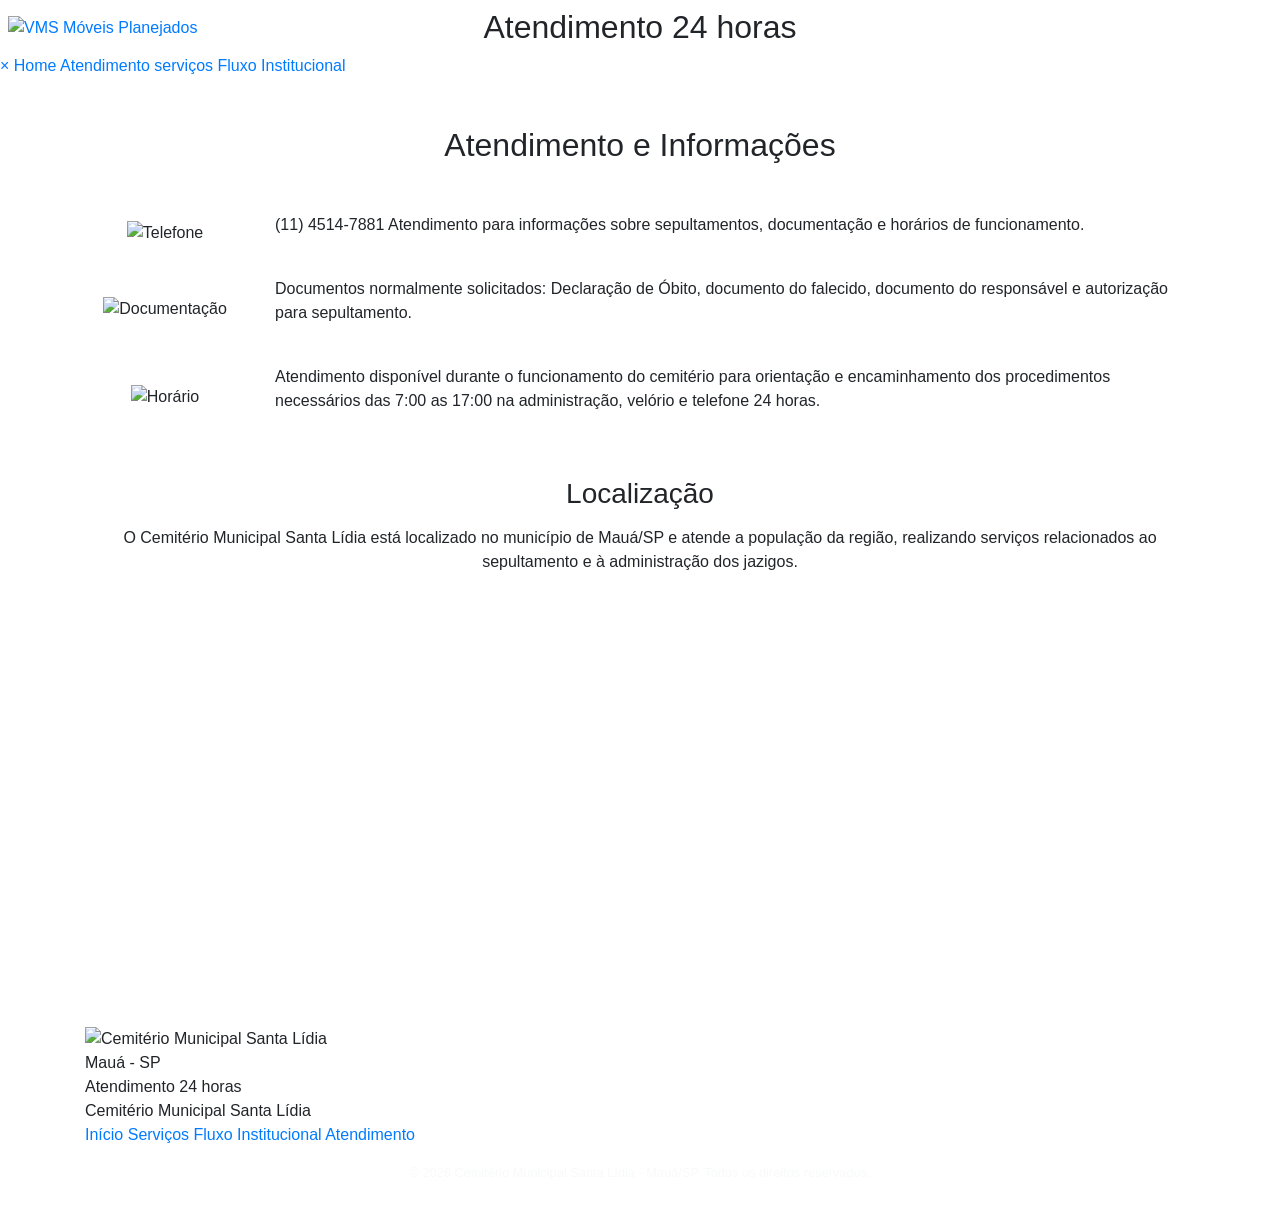
==== atendimento.html @ a3ee7ddf "Add files via upload" ====
<!DOCTYPE html>
<html lang="pt-br">

<head>
    <meta charset="UTF-8">
    <meta name="viewport" content="width=device-width, initial-scale=1.0">
    <title>Cemitério Municipal Santa Lídia</title>
    <link rel="stylesheet" href="style/style.css">
    <link rel="stylesheet" href="https://stackpath.bootstrapcdn.com/bootstrap/4.1.3/css/bootstrap.min.css"
        integrity="sha384-MCw98/SFnGE8fJT3GXwEOngsV7Zt27NXFoaoApmYm81iuXoPkFOJwJ8ERdknLPMO" crossorigin="anonymous">
</head>

<body>

    <header class="header-vms d-flex align-items-center justify-content-between p-2">
        <div class="d-flex align-items-center" style="flex: 1;">
            <a href="index.html">
                <img src="img/logo.png" alt="VMS Móveis Planejados" class="logo">
            </a>
        </div>

        <div class="d-flex justify-content-center" style="flex: 1;">
            <h2 class="titulo-vms m-0 text-center">Atendimento 24 horas</h2>
        </div>

        <div class="d-flex justify-content-end" style="flex: 1;">
            <div class="menu-toggle" id="mobile-menu">
                <span class="bar"></span>
                <span class="bar"></span>
                <span class="bar"></span>
            </div>
        </div>
    </header>

  <div id="mySideMenu" class="side-menu">
    <a href="javascript:void(0)" class="close-btn" onclick="closeMenu()">&times;</a>
    <a href="index.html">Home</a>
    <a href="atendimento.html">Atendimento</a>
    <a href="serviços.html">serviços</a>
    <a href="fluxo.html">Fluxo</a>
    <a href="institucional.html">Institucional</a>
</div>

   <main class="container my-5">

    <h2 class="text-center mb-5">Atendimento e Informações</h2>

    <div class="row mb-4 align-items-center">
        <div class="col-md-2 col-3 text-center">
            <img src="img/telefone.png" alt="Telefone" class="icon-contato">
        </div>
        <div class="col-md-10 col-9">
            <p class="texto-contato">
               (11) 4514-7881 Atendimento para informações sobre sepultamentos, documentação e horários de funcionamento.
            </p>
        </div>
    </div>

    <div class="row mb-4 align-items-center">
        <div class="col-md-2 col-3 text-center">
            <img src="img/doc.png" alt="Documentação" class="icon-contato">
        </div>
        <div class="col-md-10 col-9">
            <p class="texto-contato">
                Documentos normalmente solicitados:
                Declaração de Óbito, documento do falecido, documento do responsável e autorização para sepultamento.
            </p>
        </div>
    </div>

    <div class="row mb-4 align-items-center">
        <div class="col-md-2 col-3 text-center">
            <img src="img/relogio.png" alt="Horário" class="icon-contato">
        </div>
        <div class="col-md-10 col-9">
            <p class="texto-contato">
                Atendimento disponível durante o funcionamento do cemitério para orientação e encaminhamento dos procedimentos
                 necessários das 7:00 as 17:00 na administração, velório e telefone 24 horas.
            </p>
        </div>
    </div>

    <section class="info-extra mt-5 text-center">
        <h3 class="mb-3">Localização</h3>

        <p class="mb-4">
            O Cemitério Municipal Santa Lídia está localizado no município de Mauá/SP e atende a população da região,
            realizando serviços relacionados ao sepultamento e à administração dos jazigos.
        </p>

      <iframe
    src="https://www.google.com/maps/embed?pb=!1m18!1m12!1m3!1d3653.8748694881388!2d-46.44717219481638!3d-23.680432443802406!2m3!1f0!2f0!3f0!3m2!1i1024!2i768!4f13.1!3m3!1m2!1s0x94ce6bfb8fd08885%3A0x861b0b9ce1df2a59!2sCemit%C3%A9rio%20Jardim%20Santa%20L%C3%ADdia!5e0!3m2!1spt-BR!2sbr!4v1780421863436!5m2!1spt-BR!2sbr"
    width="100%"
    height="350"
    style="border:0;"
    allowfullscreen=""
    loading="lazy"
    referrerpolicy="no-referrer-when-downgrade">
</iframe>
    </section>

</main>

  <footer class="footer-vms mt-5 py-4">
    <div class="container footer-grid">

        <div class="footer-left d-flex flex-column align-items-center align-items-md-start">
            <img src="img/logo.png" alt="Cemitério Municipal Santa Lídia" class="logo-footer">
        </div>

        <div class="footer-middle">
            <p class="m-0">Mauá - SP</p>
            <p class="m-0">Atendimento 24 horas</p>
            <p class="m-0">Cemitério Municipal Santa Lídia</p>
        </div>

        <div class="footer-right">
            <a href="index.html" class="footer-link">Início</a>
            <a href="serviços.html" class="footer-link">Serviços</a>
            <a href="fluxo.html" class="footer-link">Fluxo</a>
            <a href="institucional.html" class="footer-link">Institucional</a>
            <a href="atendimento.html" class="footer-link">Atendimento</a>
        </div>

    </div>

    <div class="text-center mt-3 small text-light">
        © 2026 Cemitério Municipal Santa Lídia - Mauá/SP. Todos os direitos reservados.
    </div>
</footer>



    <script src="https://code.jquery.com/jquery-3.3.1.slim.min.js"
        integrity="sha384-q8i/X+965DzO0rT7abK41JStQIAqVgRVzpbzo5smXKp4YfRvH+8abtTE1Pi6jizo"
        crossorigin="anonymous"></script>
    <script src="https://cdnjs.cloudflare.com/ajax/libs/popper.js/1.14.3/umd/popper.min.js"
        integrity="sha384-ZMP7rVo3mIykV+2+9J3UJ46jBk0WLaUAdn689aCwoqbBJiSnjAK/l8WvCWPIPm49"
        crossorigin="anonymous"></script>
    <script src="https://stackpath.bootstrapcdn.com/bootstrap/4.1.3/js/bootstrap.min.js"
        integrity="sha384-ChfqqxuZUCnJSK3+MXmPNIyE6ZbWh2IMqE241rYiqJxyMiZ6OW/JmZQ5stwEULTy"
        crossorigin="anonymous"></script>

    <script>

        const mobileMenu = document.getElementById('mobile-menu');
        const sideMenu = document.getElementById('mySideMenu');

        mobileMenu.addEventListener('click', () => {
            mobileMenu.classList.toggle('active');
            if (sideMenu.style.width === '250px') {
                sideMenu.style.width = '0';
            } else {
                sideMenu.style.width = '250px';
            }
        });

        function closeMenu() {
            sideMenu.style.width = '0';
            mobileMenu.classList.remove('active');
        }
    </script>

</body>

</html>
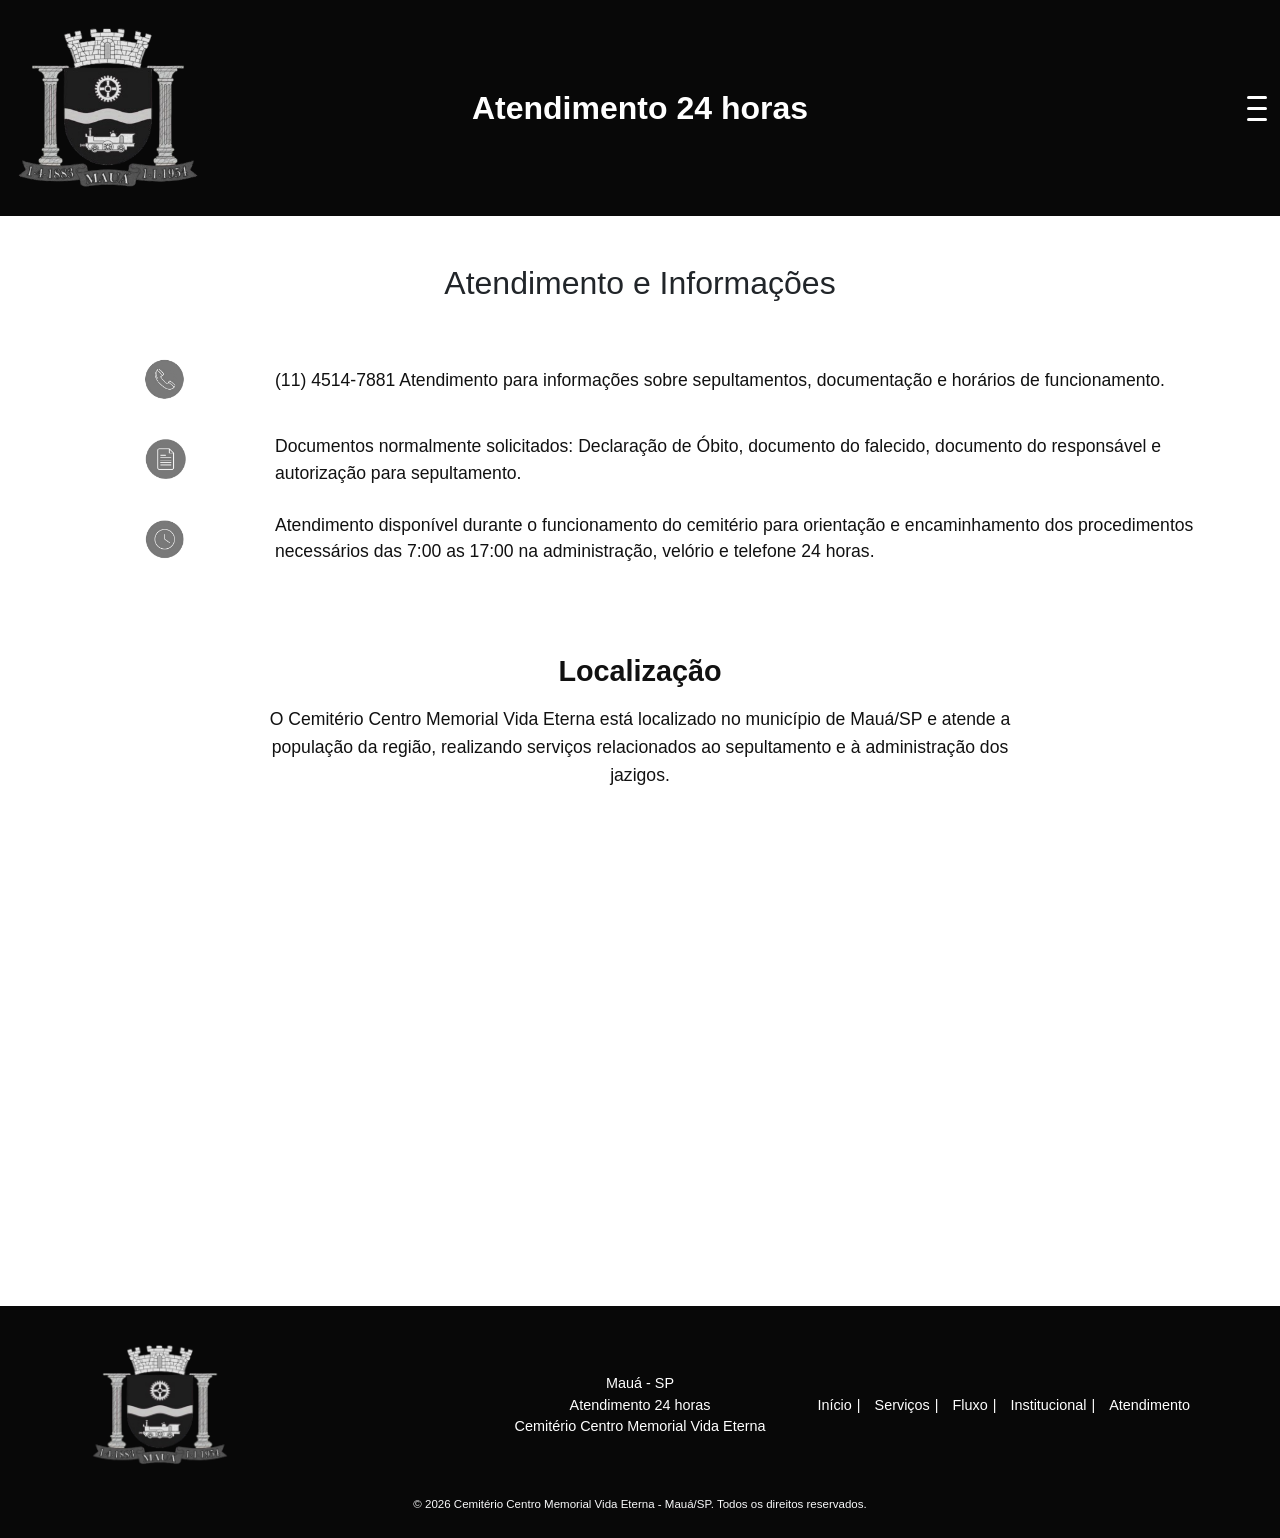
==== commit ece0810d: "Update atendimento.html" ====
--- a/atendimento.html
+++ b/atendimento.html
@@ -4,7 +4,7 @@
 <head>
     <meta charset="UTF-8">
     <meta name="viewport" content="width=device-width, initial-scale=1.0">
-    <title>Cemitério Municipal Santa Lídia</title>
+    <title>Cemitério Centro Memorial Vida Eterna</title>
     <link rel="stylesheet" href="style/style.css">
     <link rel="stylesheet" href="https://stackpath.bootstrapcdn.com/bootstrap/4.1.3/css/bootstrap.min.css"
         integrity="sha384-MCw98/SFnGE8fJT3GXwEOngsV7Zt27NXFoaoApmYm81iuXoPkFOJwJ8ERdknLPMO" crossorigin="anonymous">
@@ -84,7 +84,7 @@
         <h3 class="mb-3">Localização</h3>
 
         <p class="mb-4">
-            O Cemitério Municipal Santa Lídia está localizado no município de Mauá/SP e atende a população da região,
+            O Cemitério Centro Memorial Vida Eterna está localizado no município de Mauá/SP e atende a população da região,
             realizando serviços relacionados ao sepultamento e à administração dos jazigos.
         </p>
 
@@ -111,7 +111,7 @@
         <div class="footer-middle">
             <p class="m-0">Mauá - SP</p>
             <p class="m-0">Atendimento 24 horas</p>
-            <p class="m-0">Cemitério Municipal Santa Lídia</p>
+            <p class="m-0">Cemitério Centro Memorial Vida Eterna</p>
         </div>
 
         <div class="footer-right">
@@ -125,7 +125,7 @@
     </div>
 
     <div class="text-center mt-3 small text-light">
-        © 2026 Cemitério Municipal Santa Lídia - Mauá/SP. Todos os direitos reservados.
+        © 2026 Cemitério Centro Memorial Vida Eterna - Mauá/SP. Todos os direitos reservados.
     </div>
 </footer>
 
@@ -163,4 +163,4 @@
 
 </body>
 
-</html>+</html>
--- a/style/style.css
+++ b/style/style.css
@@ -0,0 +1,443 @@
+
+/* ======== HEADER ======== */
+.header-vms {
+    background-color: #080808;
+    padding: 10px 20px;
+    display: flex;
+    align-items: center;
+    justify-content: space-between;
+}
+
+.logo {
+    width: 200px;
+    height: auto;
+}
+
+.titulo-vms {
+    color: #ffffff;
+    font-family: 'Poppins', sans-serif;
+    font-size: 2rem;
+    font-weight: 600;
+    text-align: center;
+    margin: 0 auto;
+}
+
+.header-vms .btn-link {
+    text-decoration: none;
+    color: #ffffff;
+    font-weight: 500;
+    font-size: 1.1rem;
+    padding: 8px 16px;
+    transition: color 0.2s;
+}
+
+.header-vms .btn-link:hover {
+    color: #A0A0A0;
+}
+
+/* ======== AJUSTE MOBILE ======== */
+@media (max-width: 768px) {
+    .header-vms {
+        display: flex;
+        flex-direction: column;
+        align-items: center;
+        position: relative;
+    }
+
+    .titulo-vms {
+        text-align: center;
+        margin-top: 10px;
+    }
+
+    .menu-toggle {
+        position: absolute;
+        top: 10px;
+        right: 20px;
+    }
+}
+
+/* ===== MENU SANDUÍCHE ===== */
+.menu-toggle {
+    display: flex;
+    flex-direction: column;
+    justify-content: center;
+    width: 30px;
+    padding: 5px;
+    cursor: pointer;
+    transition: transform 0.5s;
+    margin-left: auto;
+}
+
+.menu-toggle .bar {
+    height: 3px;
+    width: 100%;
+    background-color: #fff;
+    margin: 4px 0;
+    border-radius: 15px;
+    transition: transform 0.5s, opacity 0.5s;
+}
+
+.menu-toggle.active .bar:nth-child(1) {
+    transform: translateY(8px) rotate(45deg);
+}
+
+.menu-toggle.active .bar:nth-child(2) {
+    opacity: 0;
+}
+
+.menu-toggle.active .bar:nth-child(3) {
+    transform: translateY(-8px) rotate(-45deg);
+}
+
+/* ===== MENU LATERAL ===== */
+.side-menu {
+    height: 100%;
+    width: 0;
+    position: fixed;
+    z-index: 999;
+    top: 0;
+    right: 0;
+    background-color: #080808;
+    overflow-x: hidden;
+    transition: width 0.5s;
+    padding-top: 60px;
+}
+
+.side-menu a {
+    padding: 15px 30px;
+    text-decoration: none;
+    font-size: 20px;
+    color: #fff;
+    display: block;
+    transition: all 0.3s ease;
+}
+
+.side-menu a:hover {
+    background-color: #3B3B3D;
+}
+
+.side-menu .close-btn {
+    position: absolute;
+    top: 10px;
+    right: 25px;
+    font-size: 36px;
+    color: #fff;
+}
+
+.side-menu .close-btn:hover {
+    color: #bbb;
+}
+
+/* ===== CORPO ===== */
+body {
+    display: flex;
+    flex-direction: column;
+    min-height: 100vh;
+    margin: 0;
+}
+
+main {
+    flex: 1;
+}
+
+/* ===== CONTATO ===== */
+.icon-contato {
+    width: 60px;
+    height: auto;
+}
+
+.texto-contato {
+    font-size: 1.1rem;
+    color: #111111;
+    margin: 0;
+    text-align: left;
+}
+
+.link-instagram {
+    color: #111111;
+    text-decoration: none;
+    font-weight: 600;
+    transition: color 0.2s;
+}
+
+.link-instagram:hover {
+    color: #A0A0A0;
+    text-decoration: underline;
+}
+
+.contact-link {
+    color: inherit;
+    text-decoration: none;
+    font-weight: 500;
+    transition: color 0.3s;
+}
+
+.contact-link:hover {
+    color: #111111;
+    text-decoration: underline;
+}
+
+/* ===== FOOTER ===== */
+.footer-vms {
+    background-color: #080808;
+    color: #ffffff;
+    font-family: 'Poppins', sans-serif;
+    font-size: 0.9rem;
+    padding: 20px 0;
+}
+
+.footer-vms .logo-footer {
+    width: 160px;
+    height: auto;
+}
+
+.footer-vms .slogan {
+    font-style: italic;
+    font-size: 0.95rem;
+    color: #A0A0A0;
+}
+
+.footer-vms .footer-link {
+    color: #ffffff;
+    text-decoration: none;
+    margin: 0 5px;
+    transition: color 0.2s;
+}
+
+.footer-vms .footer-link:hover {
+    color: #A0A0A0;
+}
+
+.footer-vms .link-social {
+    color: #ffffff;
+    text-decoration: none;
+    transition: color 0.2s;
+}
+
+.footer-vms .link-social:hover {
+    color: #A0A0A0;
+}
+
+/* ===== GRID DO FOOTER ===== */
+.footer-grid {
+    display: grid;
+    grid-template-columns: 1fr auto 1fr;
+    align-items: center;
+    text-align: center;
+}
+
+.footer-left img.logo-footer {
+    display: block;
+    max-width: 150px;
+    height: auto;
+}
+
+.footer-left .slogan {
+    margin-top: 10px;
+    font-size: 0.95rem;
+}
+
+.footer-middle {
+    text-align: center;
+}
+
+.footer-right {
+    text-align: right;
+}
+
+.footer-link,
+.link-social {
+    color: #fff;
+    text-decoration: none;
+    margin: 0 3px;
+}
+
+.footer-link:hover,
+.link-social:hover {
+    text-decoration: underline;
+}
+
+/* ===== RESPONSIVIDADE ===== */
+@media (max-width: 768px) {
+    .titulo-vms {
+        font-size: 1.5rem;
+        text-align: center;
+    }
+
+    .logo {
+        width: 120px;
+    }
+
+    .footer-grid {
+        flex-direction: column;
+        align-items: center;
+        text-align: center;
+    }
+
+    .footer-left,
+    .footer-middle,
+    .footer-right {
+        margin-bottom: 10px;
+    }
+
+    .footer-right a {
+        display: block;
+        margin: 4px 0;
+    }
+
+    .footer-right a::after {
+        content: "";
+    }
+}
+
+/* ===== SEPARADORES DO FOOTER ===== */
+.footer-right a {
+    color: #fff;
+    text-decoration: none;
+    margin: 0 5px;
+}
+
+.footer-right a:not(:last-child)::after {
+    content: "|";
+    margin-left: 5px;
+    color: #fff;
+}
+
+.img-projeto {
+    width: 100%;
+    height: 250px;
+    object-fit: cover;
+}
+
+/* ====== Ajustes de imagens ====== */
+main .img-fluid {
+    width: 500px;
+    height: 600px;
+    object-fit: cover;
+    object-position: center;
+    border-radius: 10px;
+}
+
+.sobre-img {
+    width: 250px;
+    height: 300px;
+    object-fit: cover;
+    object-position: center;
+    border-radius: 10px;
+    display: block;
+    margin: 0 auto;
+}
+
+.historia-img {
+    width: 90%;
+    border-radius: 12px;
+    display: block;
+    margin: 0 auto;
+    object-fit: cover;
+}
+
+.products-img {
+    width: 250px;
+    height: 340px;
+    object-fit: cover;
+    object-position: center;
+    border-radius: 10px;
+    display: block;
+    margin: 0 auto;
+}
+
+/* --- Hero / Apresentação --- */
+.hero-section {
+    display: flex;
+    align-items: center;
+    justify-content: space-between;
+    gap: 30px;
+    padding: 60px 0;
+}
+
+.hero-text {
+    flex: 1;
+    max-width: 500px;
+    color: #111111;
+}
+
+.hero-images {
+    flex: 1;
+    display: flex;
+    justify-content: flex-end;
+}
+
+.hero-images .hero-img {
+    width: 450px;
+    height: auto;
+    object-fit: cover;
+    border-radius: 10px;
+    box-shadow: 0 2px 12px rgba(0, 0, 0, 0.25);
+}
+
+/* --- Destaques --- */
+.destaques {
+    text-align: center;
+    padding: 60px 0;
+}
+
+.destaques h2 {
+    color: #111111;
+    margin-bottom: 2rem;
+    font-size: 2rem;
+    font-weight: 700;
+}
+
+.destaques h5 {
+    color: #111111;
+    margin-bottom: 0.5rem;
+    font-weight: 600;
+}
+
+.destaques p {
+    color: #111111;
+    max-width: 800px;
+    margin: 0 auto;
+}
+
+/* --- Botões finais da Main --- */
+.main-buttons {
+    display: flex;
+    justify-content: center;
+    gap: 15px;
+    margin-top: 30px;
+}
+
+.main-buttons a.btn {
+    background-color: #080808;
+    color: #fff;
+    font-weight: 600;
+    padding: 12px 25px;
+    text-decoration: none;
+    border-radius: 5px;
+    transition: background-color 0.3s;
+}
+
+.main-buttons a.btn:hover {
+    background-color: #3B3B3D;
+}
+
+/* --- Seção Extra --- */
+.info-extra {
+    color: #111111;
+    padding: 40px 0;
+}
+
+.info-extra h3 {
+    font-size: 1.8rem;
+    font-weight: 700;
+    margin-bottom: 1rem;
+    color: #111111;
+}
+
+.info-extra p {
+    max-width: 800px;
+    margin: 0 auto;
+    font-size: 1.1rem;
+    line-height: 1.6;
+}
